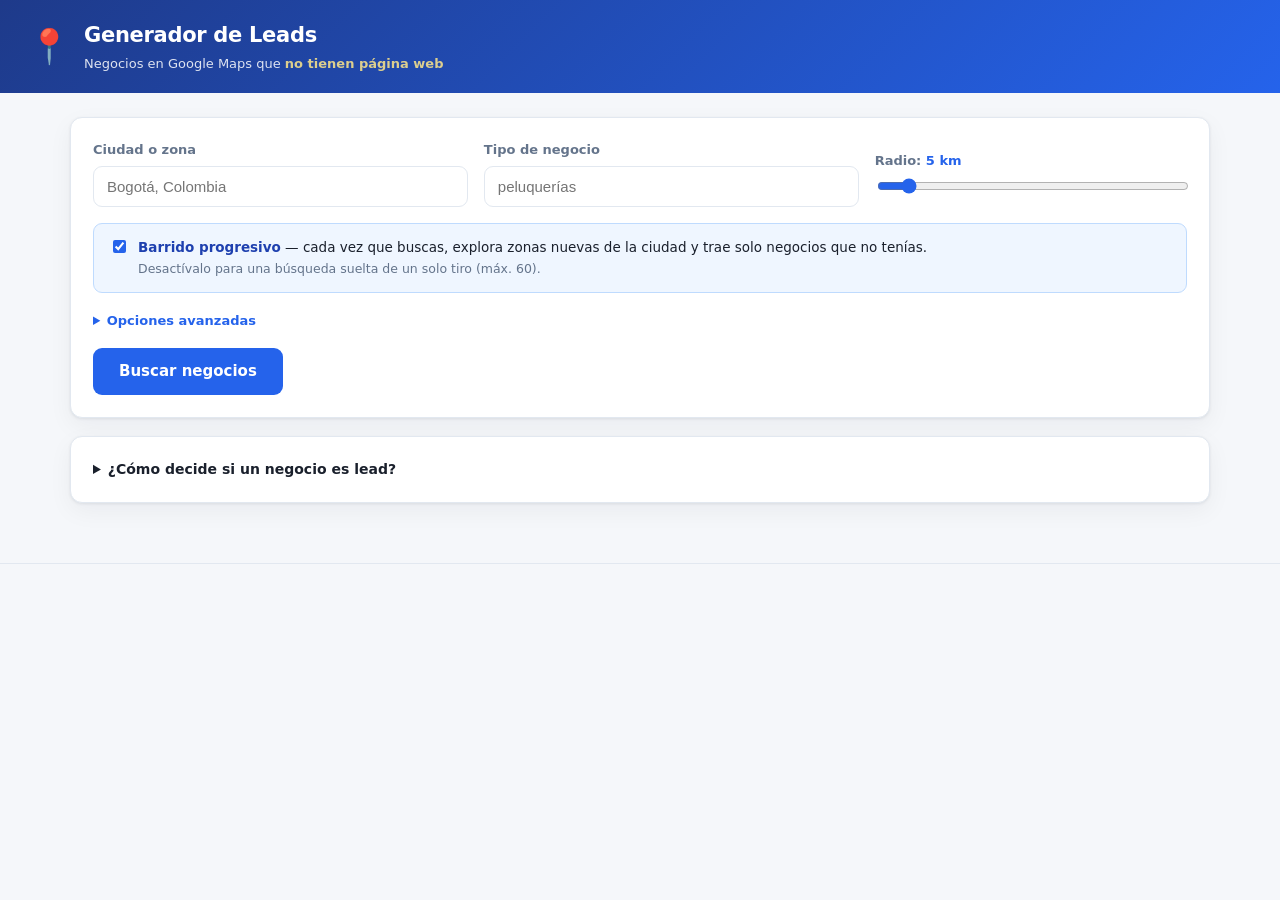
==== static/index.html @ 068cbb1c "Generador de leads desde Google Maps, listo para desplegar La app funcionaba solo en local: SQLite e" ====
<!DOCTYPE html>
<html lang="es">
<head>
  <meta charset="UTF-8" />
  <meta name="viewport" content="width=device-width, initial-scale=1.0" />
  <title>Generador de Leads · Google Maps</title>
  <link rel="stylesheet" href="/static/styles.css" />
  <link rel="icon" href="data:image/svg+xml,<svg xmlns='http://www.w3.org/2000/svg' viewBox='0 0 100 100'><text y='.9em' font-size='90'>📍</text></svg>" />
</head>
<body>

<header class="topbar">
  <div class="brand">
    <span class="pin">📍</span>
    <div>
      <h1>Generador de Leads</h1>
      <p>Negocios en Google Maps que <strong>no tienen página web</strong></p>
    </div>
  </div>
  <div id="estado-chips" class="chips"></div>
</header>

<main>
  <!-- ---------------------------------------------------- Formulario -->
  <section class="card form-card">
    <form id="form-busqueda">
      <div class="grid">
        <label class="campo">
          <span>Ciudad o zona</span>
          <input id="ciudad" type="text" placeholder="Bogotá, Colombia" required
                 autocomplete="off" list="ciudades-sugeridas" />
          <datalist id="ciudades-sugeridas">
            <option value="Bogotá, Colombia"></option>
            <option value="Medellín, Colombia"></option>
            <option value="Cali, Colombia"></option>
            <option value="Barranquilla, Colombia"></option>
            <option value="Cartagena, Colombia"></option>
          </datalist>
        </label>

        <label class="campo">
          <span>Tipo de negocio</span>
          <input id="categoria" type="text" placeholder="peluquerías" required
                 autocomplete="off" list="categorias-sugeridas" />
          <datalist id="categorias-sugeridas"></datalist>
        </label>

        <label class="campo campo-radio">
          <span>Radio: <b id="radio-valor">5 km</b></span>
          <input id="radio" type="range" min="1" max="50" step="1" value="5" />
        </label>
      </div>

      <label class="check destacado-check">
        <input id="campana" type="checkbox" checked />
        <span>
          <b>Barrido progresivo</b> — cada vez que buscas, explora zonas nuevas
          de la ciudad y trae solo negocios que no tenías.
          <em>Desactívalo para una búsqueda suelta de un solo tiro (máx. 60).</em>
        </span>
      </label>

      <!-- Progreso de la campaña -->
      <div id="progreso-campana" class="progreso oculto">
        <div class="progreso-cabecera">
          <span id="progreso-texto"></span>
          <span id="progreso-pct"></span>
        </div>
        <div class="barra"><div id="barra-relleno"></div></div>
        <div id="progreso-detalle" class="sub"></div>
      </div>

      <details class="avanzado">
        <summary>Opciones avanzadas</summary>
        <div class="grid-avanzado">
          <label class="campo">
            <span>Modo de búsqueda</span>
            <select id="modo">
              <option value="keyword">Palabra clave (hasta 60 por sector)</option>
              <option value="tipo">Categoría exacta de Google (máx. 20)</option>
            </select>
          </label>

          <label class="campo">
            <span>Sectores por búsqueda (solo en barrido)</span>
            <select id="sectores">
              <option value="2">2 sectores · más barato</option>
              <option value="5" selected>5 sectores</option>
              <option value="10">10 sectores · avanza rápido</option>
            </select>
          </label>
          <label class="campo">
            <span>Páginas máximo (1 página ≈ 20 negocios = 1 request)</span>
            <select id="paginas">
              <option value="1">1 página · más barato</option>
              <option value="2">2 páginas</option>
              <option value="3" selected>3 páginas · más resultados</option>
            </select>
          </label>
          <label class="check">
            <input id="incluir-rating" type="checkbox" checked />
            <span>Pedir rating y nº de reseñas <em>(sube un poco el costo por request)</em></span>
          </label>
          <label class="check">
            <input id="guardar" type="checkbox" checked />
            <span>Guardar en histórico y Google Sheets</span>
          </label>
        </div>
      </details>

      <div class="acciones">
        <button id="btn-buscar" type="submit" class="primario">Buscar negocios</button>
        <span id="costo-previo" class="nota"></span>
      </div>
    </form>
  </section>

  <div id="mensaje" class="oculto"></div>

  <!-- ------------------------------------------------------ Resumen -->
  <section id="resumen" class="stats oculto"></section>

  <!-- ---------------------------------------------------- Resultados -->
  <section id="panel-resultados" class="card oculto">
    <div class="barra-tabla">
      <div class="filtros">
        <button class="tab activo" data-filtro="leads">Solo leads</button>
        <button class="tab" data-filtro="todos">Todos</button>
        <button class="tab" data-filtro="con-web">Ya tienen web</button>
      </div>
      <div class="descargas">
        <button id="btn-xlsx" class="secundario">Descargar Excel</button>
        <button id="btn-csv" class="secundario">Descargar CSV</button>
        <a id="link-sheet" class="secundario oculto" target="_blank" rel="noopener">Ver Google Sheet</a>
      </div>
    </div>

    <div class="tabla-scroll">
      <table id="tabla">
        <thead>
          <tr>
            <th>Negocio</th>
            <th>Teléfono</th>
            <th>Sitio web</th>
            <th>Estado</th>
            <th>Rating</th>
            <th>Dirección</th>
            <th>Maps</th>
          </tr>
        </thead>
        <tbody></tbody>
      </table>
    </div>
    <p id="vacio" class="vacio oculto">No hay negocios en este filtro.</p>
  </section>

  <!-- ------------------------------------------------------ Ayuda -->
  <section class="card ayuda">
    <details>
      <summary>¿Cómo decide si un negocio es lead?</summary>
      <ul>
        <li><b>Sin sitio web</b> en su ficha de Maps → es lead.</li>
        <li>Su "sitio web" es un <b>perfil de red social</b> → es lead.</li>
        <li>Tiene <b>dominio propio</b> → no es lead (se guarda igual, marcado).</li>
      </ul>
      <p class="nota">Dominios que hoy cuentan como red social:
        <span id="lista-redes"></span></p>
      <p class="nota">Para ampliar la lista, edita
        <code>app/social_domains.py</code>.</p>
    </details>
  </section>
</main>

<!-- --------------------------------- Confirmación de costo (modo real) -->
<div id="modal-costo" class="modal-fondo oculto">
  <div class="modal" role="dialog" aria-modal="true" aria-labelledby="modal-titulo">
    <h2 id="modal-titulo">Esta búsqueda gasta dinero real</h2>
    <p class="modal-intro">
      Vas a llamar a la API de Google Cloud. Revisa antes de continuar:
    </p>

    <table class="desglose">
      <tbody id="desglose-cuerpo"></tbody>
      <tfoot>
        <tr>
          <th>Costo máximo estimado</th>
          <th id="desglose-total" class="total"></th>
        </tr>
      </tfoot>
    </table>

    <p id="modal-cuota" class="modal-cuota"></p>

    <p class="modal-nota">
      Es una <b>estimación</b> basada en los precios de referencia del código.
      Los precios reales los fija Google. Tu alerta de presupuesto y las cuotas
      de Google Cloud son la protección definitiva.
    </p>

    <div class="modal-acciones">
      <button id="modal-cancelar" type="button" class="secundario">Cancelar</button>
      <button id="modal-confirmar" type="button" class="primario">Sí, buscar y gastar</button>
    </div>
  </div>
</div>

<footer>
  <span id="footer-uso"></span>
</footer>

<script src="/static/app.js"></script>
</body>
</html>
---- static/styles.css ----
:root {
  --fondo: #f5f7fa;
  --panel: #ffffff;
  --borde: #e2e8f0;
  --texto: #1a202c;
  --suave: #64748b;
  --azul: #2563eb;
  --azul-oscuro: #1e40af;
  --verde: #16a34a;
  --verde-suave: #dcfce7;
  --ambar: #d97706;
  --ambar-suave: #fef3c7;
  --rojo: #dc2626;
  --rojo-suave: #fee2e2;
  --gris-suave: #f1f5f9;
  --radio: 12px;
  --sombra: 0 1px 3px rgba(15, 23, 42, .08), 0 8px 24px rgba(15, 23, 42, .05);
}

* { box-sizing: border-box; }

body {
  margin: 0;
  font-family: system-ui, -apple-system, "Segoe UI", Roboto, sans-serif;
  background: var(--fondo);
  color: var(--texto);
  line-height: 1.5;
}

/* ------------------------------------------------------------- topbar */
.topbar {
  background: linear-gradient(135deg, #1e3a8a, #2563eb);
  color: #fff;
  padding: 20px 28px;
  display: flex;
  flex-wrap: wrap;
  gap: 16px;
  align-items: center;
  justify-content: space-between;
}
.brand { display: flex; align-items: center; gap: 14px; }
.pin { font-size: 34px; }
.topbar h1 { margin: 0; font-size: 21px; letter-spacing: -.3px; }
.topbar p { margin: 2px 0 0; font-size: 13px; opacity: .85; }
.topbar strong { color: #fde68a; }

.chips { display: flex; flex-wrap: wrap; gap: 8px; }
.chip {
  background: rgba(255, 255, 255, .16);
  border: 1px solid rgba(255, 255, 255, .25);
  padding: 5px 11px;
  border-radius: 999px;
  font-size: 12px;
  white-space: nowrap;
}
.chip.alerta { background: #fbbf24; color: #422006; border-color: #f59e0b; font-weight: 600; }
.chip.ok { background: rgba(34, 197, 94, .28); border-color: rgba(134, 239, 172, .5); }

/* --------------------------------------------------------------- main */
main {
  max-width: 1180px;
  margin: 0 auto;
  padding: 24px 20px 60px;
  display: flex;
  flex-direction: column;
  gap: 18px;
}

.card {
  background: var(--panel);
  border: 1px solid var(--borde);
  border-radius: var(--radio);
  box-shadow: var(--sombra);
  padding: 22px;
}

/* ----------------------------------------------------------- formulario */
.grid {
  display: grid;
  grid-template-columns: 1.2fr 1.2fr 1fr;
  gap: 16px;
}
@media (max-width: 780px) { .grid { grid-template-columns: 1fr; } }

.campo { display: flex; flex-direction: column; gap: 6px; }
.campo > span { font-size: 13px; font-weight: 600; color: var(--suave); }
.campo input[type="text"], .campo select {
  padding: 11px 13px;
  border: 1px solid var(--borde);
  border-radius: 9px;
  font-size: 15px;
  background: #fff;
  color: var(--texto);
}
.campo input[type="text"]:focus, .campo select:focus {
  outline: 2px solid var(--azul);
  outline-offset: -1px;
  border-color: var(--azul);
}
.campo-radio { justify-content: center; }
.campo-radio b { color: var(--azul); }
input[type="range"] { accent-color: var(--azul); width: 100%; }

.avanzado { margin-top: 18px; }
.avanzado summary {
  cursor: pointer;
  font-size: 13px;
  font-weight: 600;
  color: var(--azul);
  user-select: none;
}
.grid-avanzado {
  display: grid;
  grid-template-columns: 1fr 1fr;
  gap: 14px;
  margin-top: 14px;
  padding: 16px;
  background: var(--gris-suave);
  border-radius: 9px;
}
@media (max-width: 780px) { .grid-avanzado { grid-template-columns: 1fr; } }
.check { display: flex; align-items: flex-start; gap: 9px; font-size: 13px; }
.check input { margin-top: 3px; accent-color: var(--azul); }
.check em { color: var(--suave); font-style: normal; }

.acciones {
  margin-top: 18px;
  display: flex;
  align-items: center;
  gap: 14px;
  flex-wrap: wrap;
}

button, .secundario {
  font: inherit;
  cursor: pointer;
  border-radius: 9px;
  transition: filter .15s, background .15s;
}
.primario {
  background: var(--azul);
  color: #fff;
  border: none;
  padding: 12px 26px;
  font-weight: 600;
  font-size: 15px;
}
.primario:hover:not(:disabled) { background: var(--azul-oscuro); }
.primario:disabled { opacity: .6; cursor: progress; }

.secundario {
  background: #fff;
  border: 1px solid var(--borde);
  color: var(--texto);
  padding: 9px 15px;
  font-size: 13.5px;
  font-weight: 500;
  text-decoration: none;
  display: inline-block;
}
.secundario:hover { background: var(--gris-suave); }

.nota { font-size: 12.5px; color: var(--suave); }

/* ------------------------------------------------------------ mensajes */
#mensaje {
  padding: 14px 18px;
  border-radius: 9px;
  font-size: 14px;
  border-left: 4px solid;
}
#mensaje.error { background: var(--rojo-suave); border-color: var(--rojo); color: #7f1d1d; }
#mensaje.aviso { background: var(--ambar-suave); border-color: var(--ambar); color: #78350f; }
#mensaje.info  { background: #dbeafe; border-color: var(--azul); color: #1e3a8a; }
#mensaje ul { margin: 8px 0 0; padding-left: 20px; }
#mensaje li { margin: 3px 0; }

/* -------------------------------------------------------------- stats */
.stats { display: grid; grid-template-columns: repeat(4, 1fr); gap: 14px; }
@media (max-width: 780px) { .stats { grid-template-columns: repeat(2, 1fr); } }
.stat {
  background: var(--panel);
  border: 1px solid var(--borde);
  border-radius: var(--radio);
  padding: 16px 18px;
  box-shadow: var(--sombra);
}
.stat .valor { font-size: 30px; font-weight: 700; line-height: 1.1; }
.stat .etiqueta { font-size: 12.5px; color: var(--suave); margin-top: 3px; }
.stat.destacado .valor { color: var(--verde); }
.stat.costo .valor { font-size: 24px; color: var(--ambar); }

/* -------------------------------------------------------------- tabla */
.barra-tabla {
  display: flex;
  justify-content: space-between;
  gap: 14px;
  flex-wrap: wrap;
  margin-bottom: 16px;
}
.filtros { display: flex; gap: 6px; background: var(--gris-suave); padding: 4px; border-radius: 9px; }
.tab {
  border: none;
  background: transparent;
  padding: 7px 14px;
  font-size: 13.5px;
  border-radius: 7px;
  color: var(--suave);
  font-weight: 500;
}
.tab.activo { background: #fff; color: var(--azul); font-weight: 600; box-shadow: 0 1px 2px rgba(0,0,0,.08); }
.descargas { display: flex; gap: 8px; flex-wrap: wrap; }

.tabla-scroll { overflow-x: auto; }
table { width: 100%; border-collapse: collapse; font-size: 13.5px; }
th {
  text-align: left;
  padding: 10px 12px;
  background: var(--gris-suave);
  color: var(--suave);
  font-size: 11.5px;
  text-transform: uppercase;
  letter-spacing: .4px;
  border-bottom: 1px solid var(--borde);
  white-space: nowrap;
}
td { padding: 11px 12px; border-bottom: 1px solid var(--borde); vertical-align: top; }
tbody tr:hover { background: #f8fafc; }
.nombre { font-weight: 600; }
.sub { color: var(--suave); font-size: 12px; }

.badge {
  display: inline-block;
  padding: 3px 9px;
  border-radius: 999px;
  font-size: 11.5px;
  font-weight: 600;
  white-space: nowrap;
}
.badge.lead { background: var(--verde-suave); color: #14532d; }
.badge.social { background: var(--ambar-suave); color: #78350f; }
.badge.no { background: var(--gris-suave); color: var(--suave); }

td a { color: var(--azul); text-decoration: none; }
td a:hover { text-decoration: underline; }
.sin-dato { color: #cbd5e1; }

.vacio { text-align: center; color: var(--suave); padding: 30px; }

/* -------------------------------------------------------------- ayuda */
.ayuda summary { cursor: pointer; font-weight: 600; font-size: 14px; }
.ayuda ul { margin: 12px 0; font-size: 14px; }
.ayuda li { margin: 5px 0; }
code {
  background: var(--gris-suave);
  padding: 2px 6px;
  border-radius: 5px;
  font-size: 12.5px;
}

footer {
  text-align: center;
  padding: 20px;
  font-size: 12px;
  color: var(--suave);
  border-top: 1px solid var(--borde);
}

.oculto { display: none !important; }

.cargando::after {
  content: "";
  display: inline-block;
  width: 13px; height: 13px;
  margin-left: 9px;
  border: 2px solid rgba(255,255,255,.4);
  border-top-color: #fff;
  border-radius: 50%;
  animation: girar .7s linear infinite;
  vertical-align: -2px;
}
@keyframes girar { to { transform: rotate(360deg); } }

/* --------------------------------------- modal de confirmación de costo */
.modal-fondo {
  position: fixed;
  inset: 0;
  background: rgba(15, 23, 42, .55);
  display: flex;
  align-items: center;
  justify-content: center;
  padding: 20px;
  z-index: 100;
}
.modal {
  background: var(--panel);
  border-radius: 14px;
  padding: 26px;
  max-width: 520px;
  width: 100%;
  box-shadow: 0 20px 60px rgba(15, 23, 42, .3);
  border-top: 5px solid var(--ambar);
}
.modal h2 { margin: 0 0 6px; font-size: 19px; }
.modal-intro { margin: 0 0 18px; font-size: 14px; color: var(--suave); }

.desglose { width: 100%; border-collapse: collapse; font-size: 14px; }
.desglose td, .desglose th { padding: 9px 0; text-align: left; }
.desglose td:last-child, .desglose th:last-child {
  text-align: right;
  font-variant-numeric: tabular-nums;
}
.desglose tbody tr { border-bottom: 1px solid var(--borde); }
.desglose td.concepto { color: var(--suave); }
.desglose tfoot th { border-top: 2px solid var(--texto); font-size: 15px; padding-top: 12px; }
.desglose .total { color: var(--ambar); font-size: 19px; }

.modal-cuota {
  background: var(--gris-suave);
  border-radius: 8px;
  padding: 11px 14px;
  font-size: 13px;
  margin: 16px 0 0;
}
.modal-cuota.peligro { background: var(--rojo-suave); color: #7f1d1d; }
.modal-nota { font-size: 12.5px; color: var(--suave); margin: 14px 0 0; line-height: 1.45; }

.modal-acciones {
  display: flex;
  justify-content: flex-end;
  gap: 10px;
  margin-top: 22px;
}
.modal-acciones .secundario { padding: 12px 20px; }

/* ------------------------------------------ barrido progresivo / campaña */
.destacado-check {
  margin-top: 16px;
  padding: 13px 15px;
  background: #eff6ff;
  border: 1px solid #bfdbfe;
  border-radius: 9px;
  font-size: 13.5px;
  line-height: 1.5;
}
.destacado-check b { color: var(--azul-oscuro); }
.destacado-check em {
  display: block;
  margin-top: 3px;
  color: var(--suave);
  font-style: normal;
  font-size: 12.5px;
}

.progreso {
  margin-top: 14px;
  padding: 13px 15px;
  background: var(--gris-suave);
  border-radius: 9px;
}
.progreso-cabecera {
  display: flex;
  justify-content: space-between;
  font-size: 13px;
  font-weight: 600;
  margin-bottom: 7px;
}
.progreso-cabecera span:last-child { color: var(--azul); }
.barra {
  height: 9px;
  background: #dbe3ec;
  border-radius: 999px;
  overflow: hidden;
}
#barra-relleno {
  height: 100%;
  width: 0%;
  background: linear-gradient(90deg, var(--azul), #60a5fa);
  border-radius: 999px;
  transition: width .4s ease;
}
.progreso.completa #barra-relleno { background: var(--verde); }
.progreso-detalle, .progreso .sub { margin-top: 7px; }

.stat.descartados .valor { font-size: 24px; color: var(--suave); }
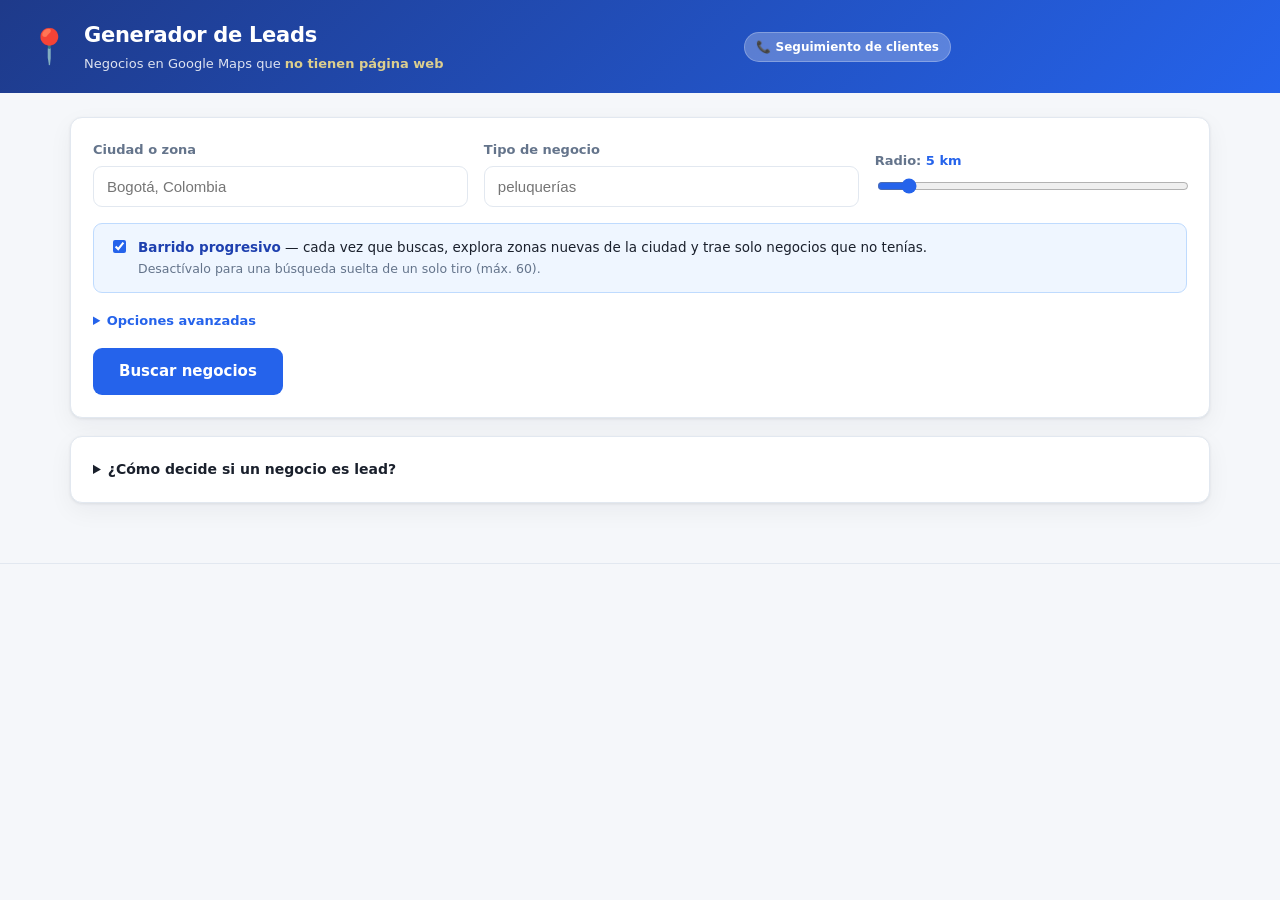
==== commit 8c6290f3: "Anadir la pagina de seguimiento de clientes en /crm Llevar las llamadas a mano en el Sheet se habia " ====
--- a/static/index.html
+++ b/static/index.html
@@ -16,6 +16,9 @@
       <h1>Generador de Leads</h1>
       <p>Negocios en Google Maps que <strong>no tienen página web</strong></p>
     </div>
+  </div>
+  <div class="chips">
+    <a class="chip enlace-crm" href="/crm">📞 Seguimiento de clientes</a>
   </div>
   <div id="estado-chips" class="chips"></div>
 </header>
--- a/static/styles.css
+++ b/static/styles.css
@@ -383,3 +383,12 @@
 .progreso-detalle, .progreso .sub { margin-top: 7px; }
 
 .stat.descartados .valor { font-size: 24px; color: var(--suave); }
+
+/* Enlace a la pagina de seguimiento de clientes. */
+.chip.enlace-crm {
+  color: #fff;
+  text-decoration: none;
+  font-weight: 600;
+  background: rgba(255, 255, 255, .26);
+}
+.chip.enlace-crm:hover { background: rgba(255, 255, 255, .38); }
